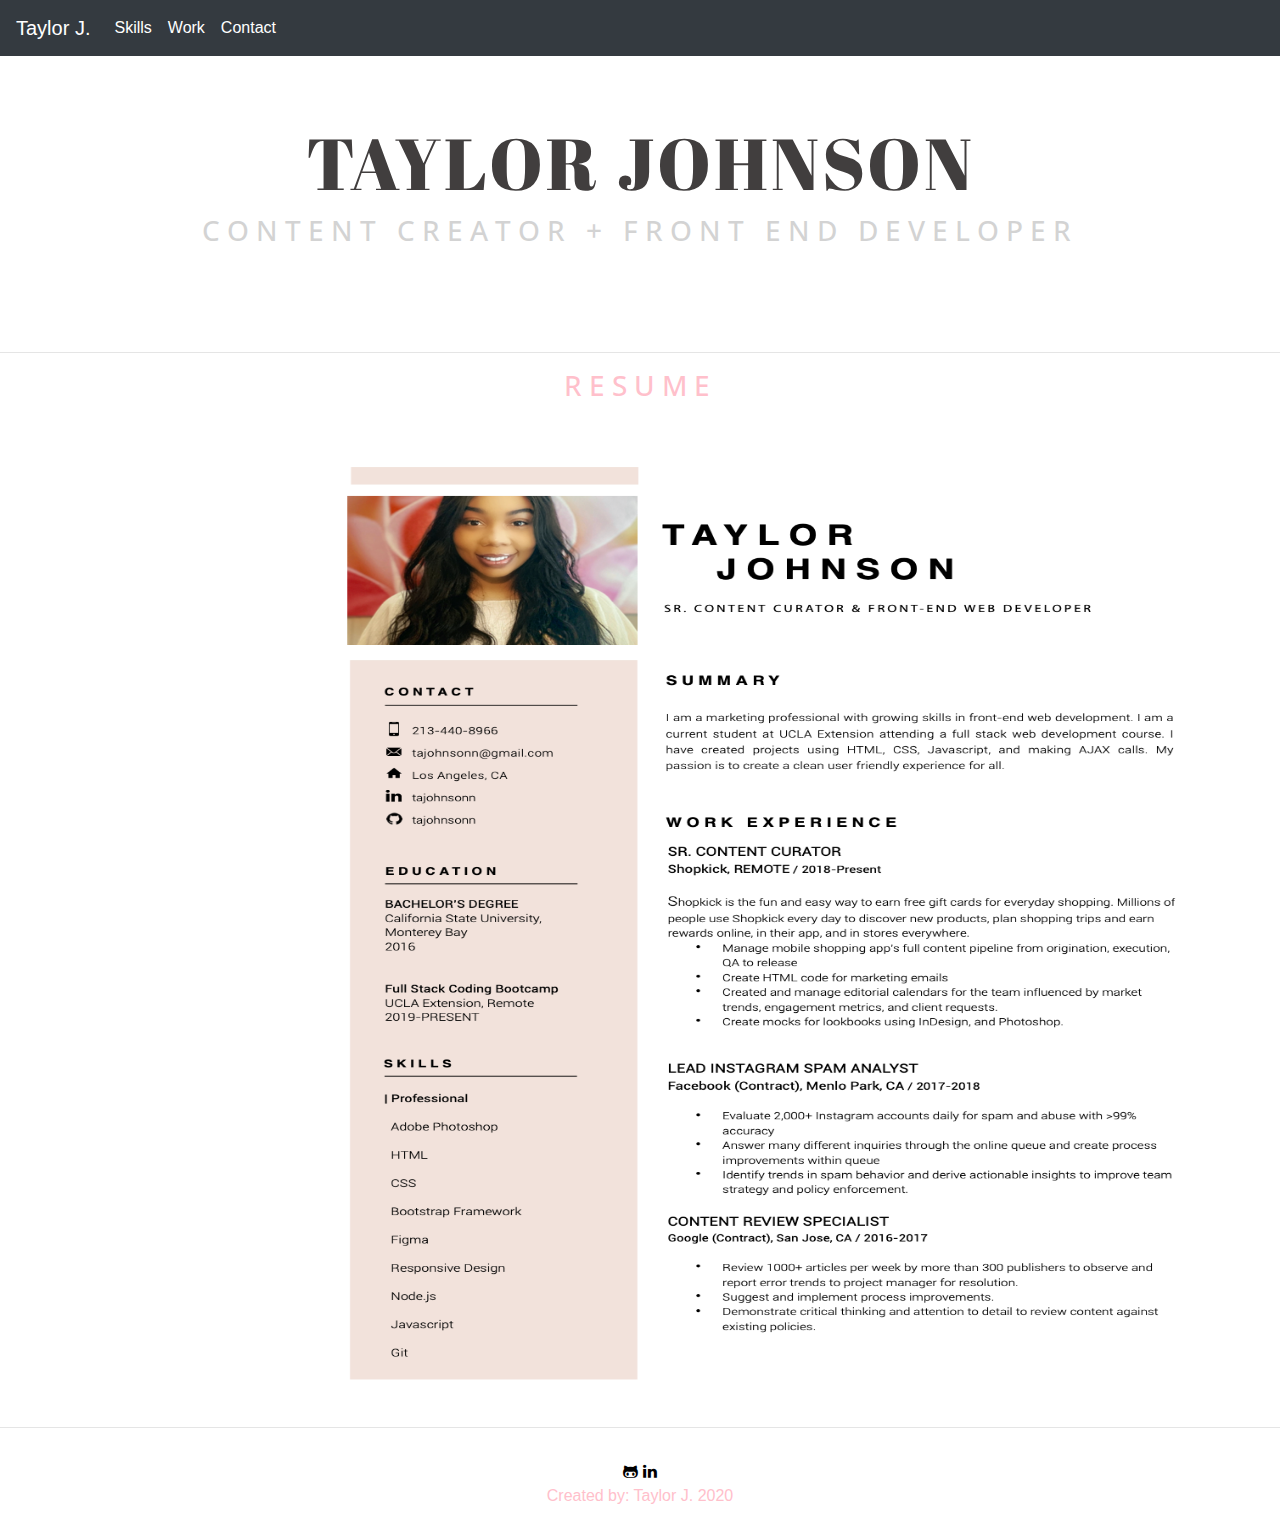
==== resume.html @ b0eb01bf "finished index. need to fix css on resume and project files." ====
<!doctype html>
<html lang="en">
  <head>
    <meta charset="utf-8">
    <meta name="viewport" content="width=device-width, initial-scale=1, shrink-to-fit=no">
    <meta name="description" content="">
    <meta name="author" content="Mark Otto, Jacob Thornton, and Bootstrap contributors">
    <meta name="generator" content="Jekyll v4.1.1">
    <link
    rel="stylesheet"
    href="https://stackpath.bootstrapcdn.com/bootstrap/4.5.2/css/bootstrap.min.css"
    integrity="sha384-JcKb8q3iqJ61gNV9KGb8thSsNjpSL0n8PARn9HuZOnIxN0hoP+VmmDGMN5t9UJ0Z"
    crossorigin="anonymous"
  />
  <link rel="stylesheet" href="https://cdnjs.cloudflare.com/ajax/libs/font-awesome/4.7.0/css/font-awesome.min.css">
  <link href="https://fonts.googleapis.com/css2?family=Abril+Fatface&display=swap" rel="stylesheet">
  <link href="https://fonts.googleapis.com/css2?family=Open+Sans:wght@300&display=swap" rel="stylesheet">
  <link href="https://fonts.googleapis.com/css2?family=Open+Sans&display=swap" rel="stylesheet">
  <link href="style.css" rel="stylesheet">
  <title>Taylor J. · Portfolio</title>
  </head>
  <body>
    <nav class="navbar navbar-expand-md navbar-dark fixed-top bg-dark">
  <a class="navbar-brand" href="index.html">Taylor J.</a>
  <button class="navbar-toggler" type="button" data-toggle="collapse" data-target="#navbarsExampleDefault" aria-controls="navbarsExampleDefault" aria-expanded="false" aria-label="Toggle navigation">
    <span class="navbar-toggler-icon"></span>
  </button>
  <div class="collapse navbar-collapse" id="navbarsExampleDefault">
    <ul class="navbar-nav mr-auto">
      <li class="nav-item active">
        <a class="nav-link" href="#">Skills <span class="sr-only">(current)</span></a>
      </li>
      <li class="nav-item active">
        <a class="nav-link" href="work.html">Work <span class="sr-only">(current)</span></a>
      </li>
      <li class="nav-item active">
        <a class="nav-link" href="#">Contact <span class="sr-only">(current)</span></a>
      </li>
  </div>
</nav>
<main role="main">
  <div class="jumbotron">
    <div class="top-container">
      <h1 class="display-3">TAYLOR JOHNSON</h1>
      <h3>CONTENT CREATOR + FRONT END DEVELOPER</h3>
    </div>
  </div>

  <hr>
<body>
  <div class="container">
        <h3 id="resume">RESUME</h3>
          <a href="assets/images/1_Page_Resume.pdf"><img class="resume" alt="100x100" width="920" height="1000" src="assets/images/taylorj.png"></a>
  </div> <!-- /container -->
 
</main>
<hr>
</body>

<footer class="footer mt-auto py-3">
  <div class="col-md-12 col-sm-12 center-col text-center">
      <a href="https://github.com/tajohnsonn"><i class="fa fa-github-alt"></i></a>
      <a href="https://www.linkedin.com/in/tajohnsonn/"><i class="fa fa-linkedin"></i></a>
  </div>
  <div class="col-md-12 col-sm-12 center-col text-center">
      <span class="small-text">Created by: Taylor J. 2020</span>
    </div>
    </div>
  </footer>
</html>
---- style.css ----
/* this is the start of styling the about me page */

body {
  padding-top: 3.5rem;
}
.jumbotron {
  background-color: white;
}
.container {
  width: auto;
  max-width: 680px;
  padding: 0 15px;
  text-align: center;
}

h1 {
  font-family: "Abril Fatface", cursive;
  text-align: center;
  letter-spacing: 3px;
  color: rgb(65, 62, 62);
}

h3 {
  font-family: "Open Sans", sans-serif;
  font-size: 28px;
  text-align: center;
  letter-spacing: 7px;
  color: lightgray;
}

p {
  font-family: "Open Sans", sans-serif;
  text-align: center;
}

h2 {
  text-align: center;
}
#portfolio-img {
  display: block;
  margin: 20px auto;
}

.fa {
  color: black;
  text-decoration: none;
}

.fa:hover {
  color: lightgray;
}

.small-text {
  color: pink;
}

/* this is the start of styling the resume page */

#resume {
  display: block;
  /* margin: 20px auto; */
  color: pink;
}

/* this is the start of styling the recent work/projects page */

.card-text {
  overflow-wrap: break-word;
}
.stretched-link {
  text-align: center;
  text-decoration: none;
  color: pink;
}
.stretched-link:hover {
  color: lightgray;
}

.portfolio-img {
  display: block;
  margin: 20px auto;
}
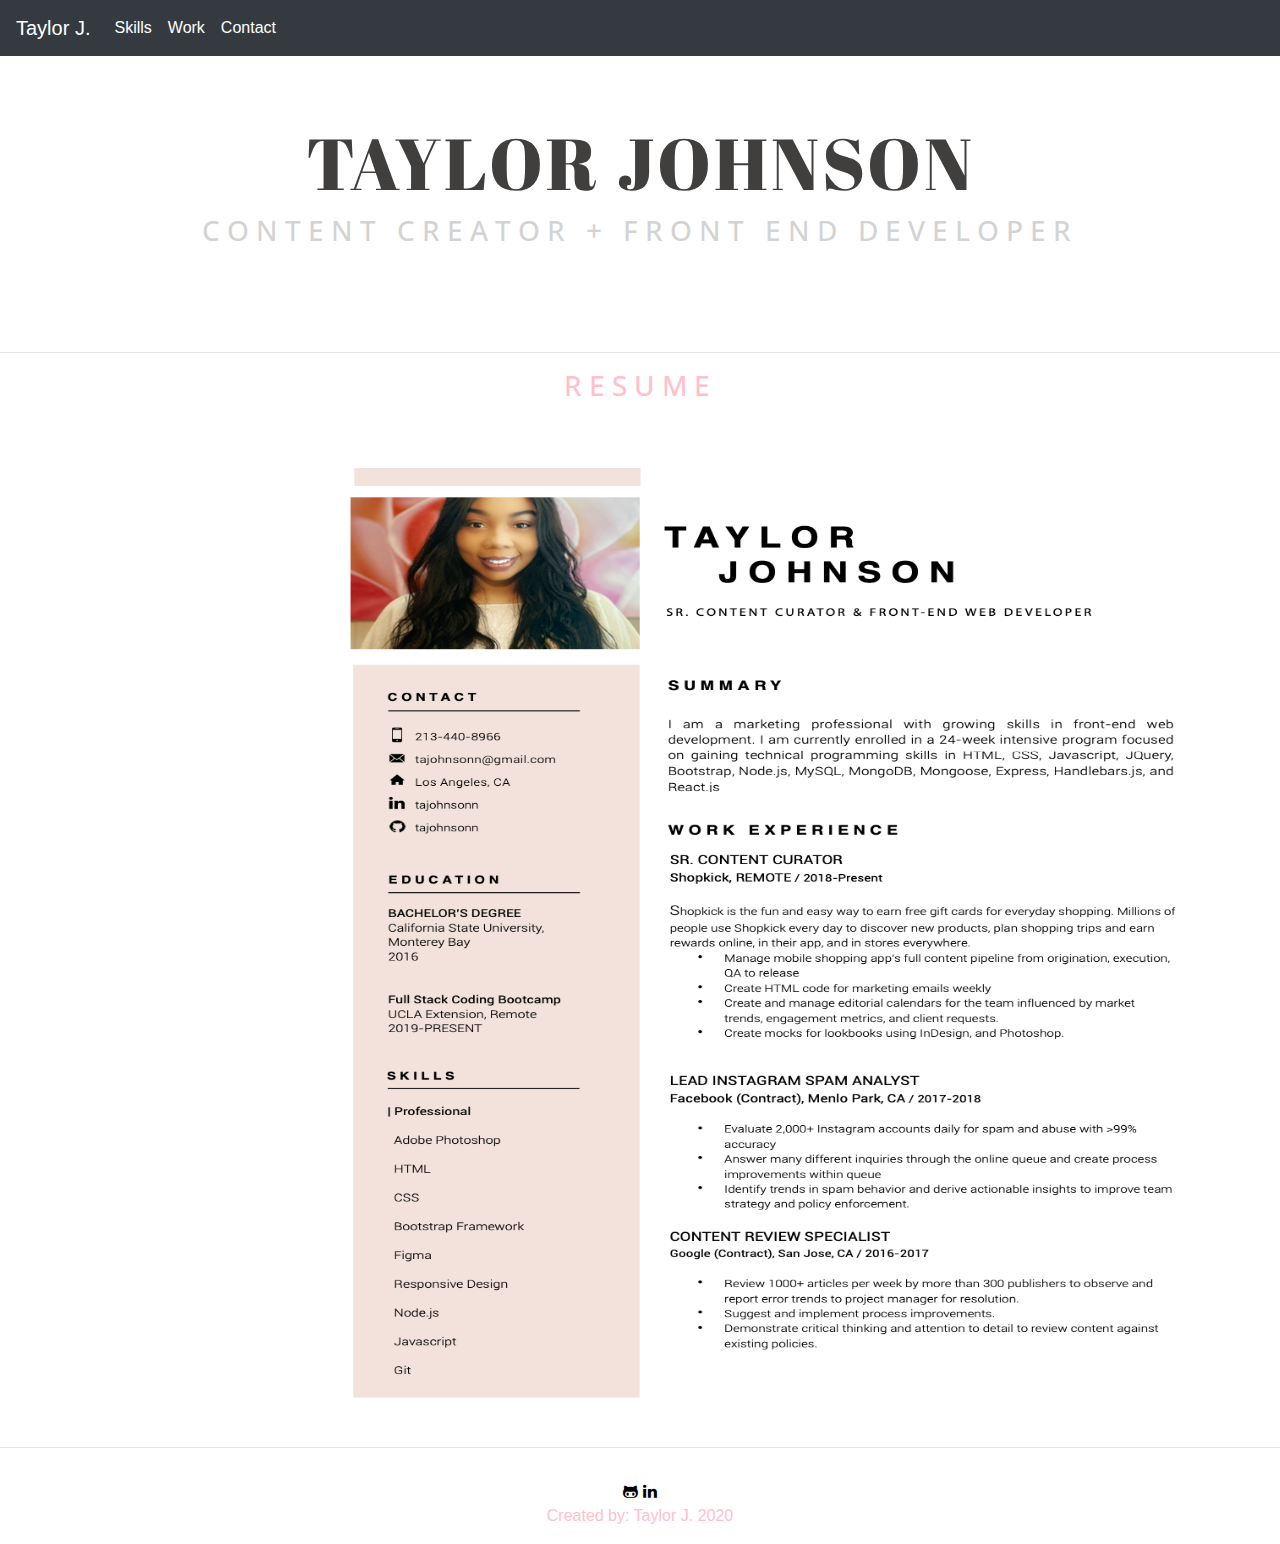
==== commit 2b40056f: "adding the skills page & updated resume" ====
--- a/resume.html
+++ b/resume.html
@@ -28,7 +28,7 @@
   <div class="collapse navbar-collapse" id="navbarsExampleDefault">
     <ul class="navbar-nav mr-auto">
       <li class="nav-item active">
-        <a class="nav-link" href="#">Skills <span class="sr-only">(current)</span></a>
+        <a class="nav-link" href="skills.html">Skills <span class="sr-only">(current)</span></a>
       </li>
       <li class="nav-item active">
         <a class="nav-link" href="work.html">Work <span class="sr-only">(current)</span></a>
@@ -50,7 +50,7 @@
 <body>
   <div class="container">
         <h3 id="resume">RESUME</h3>
-          <a href="assets/images/1_Page_Resume.pdf"><img class="resume" alt="100x100" width="920" height="1000" src="assets/images/taylorj.png"></a>
+          <a href="assets/images/updatedpdf.pdf"><img class="resume" alt="100x100" width="920" height="1020" src="assets/images/portfolio-img.png"></a>
   </div> <!-- /container -->
  
 </main>
--- a/style.css
+++ b/style.css
@@ -80,3 +80,9 @@
   display: block;
   margin: 20px auto;
 }
+
+/* this is the start of styling the skills page */
+
+#skill-icons {
+  margin-bottom: 50px;
+}
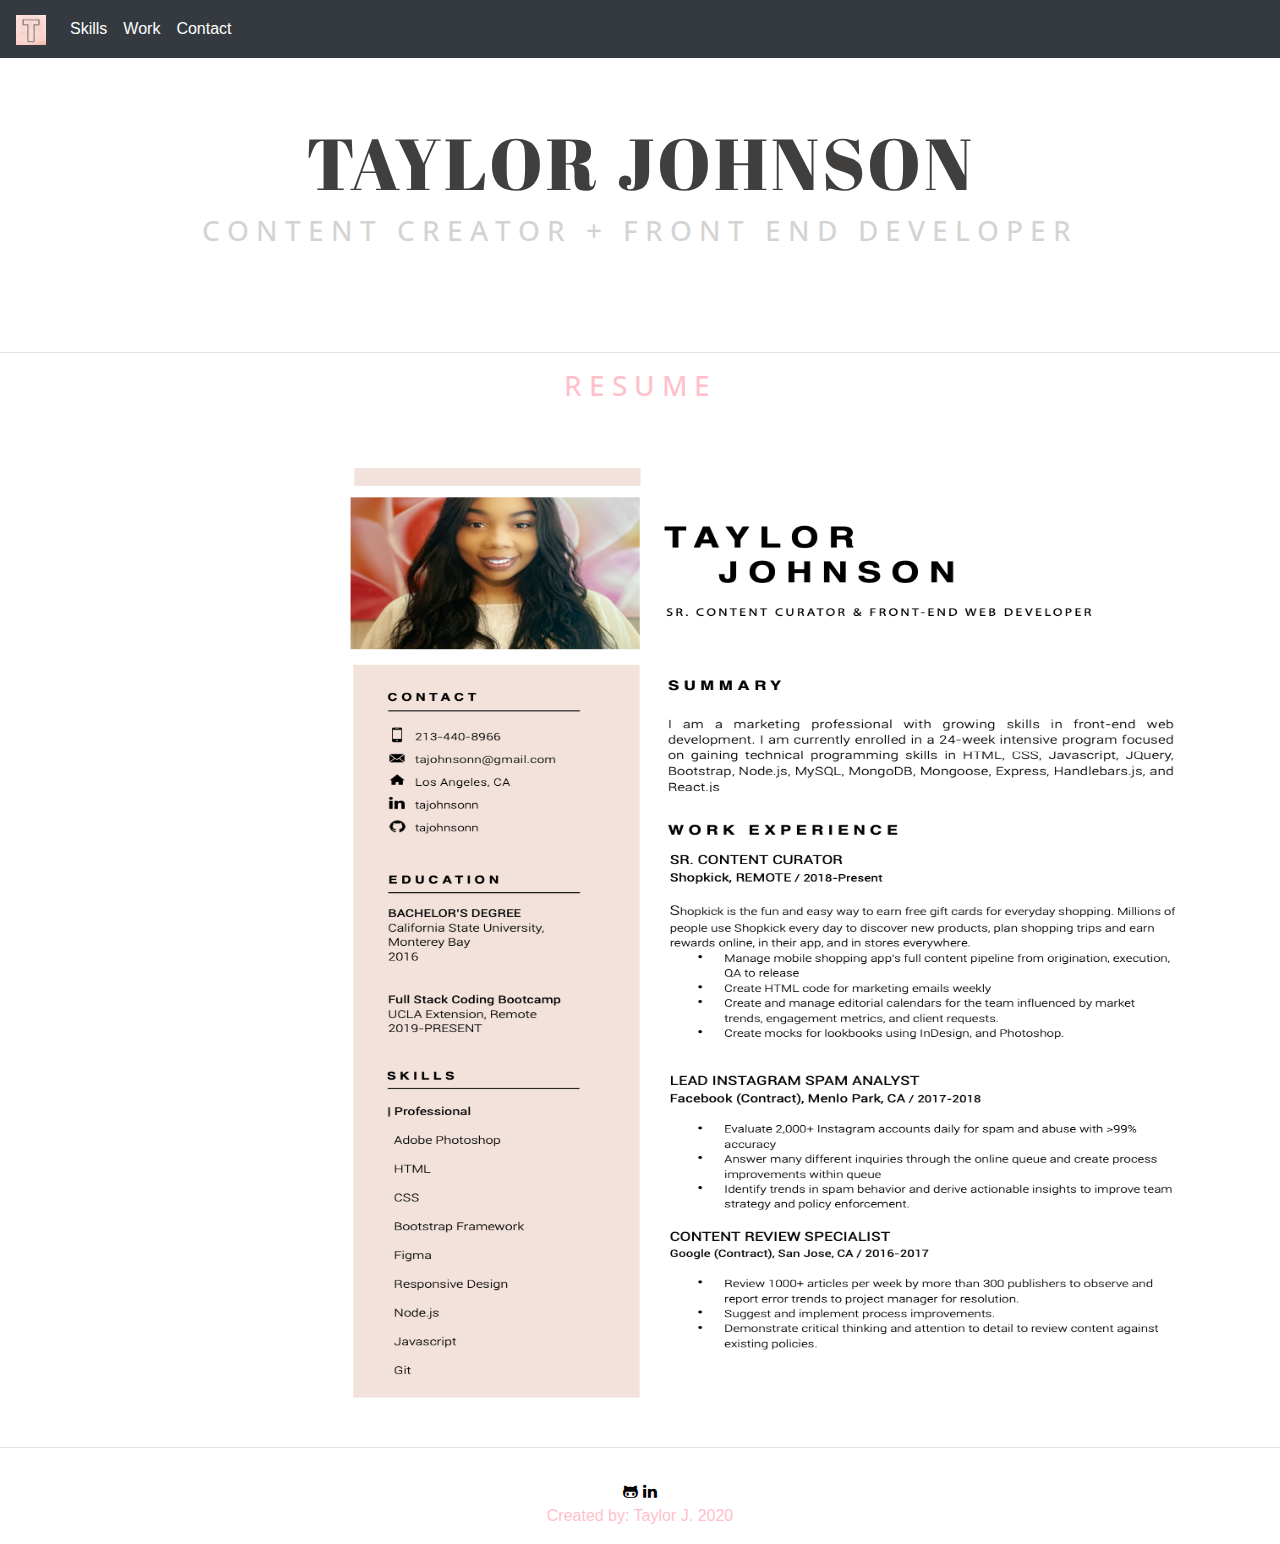
==== commit e471a0b2: "adding logo to all pages" ====
--- a/resume.html
+++ b/resume.html
@@ -17,11 +17,12 @@
   <link href="https://fonts.googleapis.com/css2?family=Open+Sans:wght@300&display=swap" rel="stylesheet">
   <link href="https://fonts.googleapis.com/css2?family=Open+Sans&display=swap" rel="stylesheet">
   <link href="style.css" rel="stylesheet">
+  <link rel = "icon" href = "assets/images/t.png" type = "tj-icon">
   <title>Taylor J. · Portfolio</title>
   </head>
   <body>
     <nav class="navbar navbar-expand-md navbar-dark fixed-top bg-dark">
-  <a class="navbar-brand" href="index.html">Taylor J.</a>
+  <a class="navbar-brand" href="index.html"><img src="assets/images/t.png" width="30" height="30" alt=""></a>
   <button class="navbar-toggler" type="button" data-toggle="collapse" data-target="#navbarsExampleDefault" aria-controls="navbarsExampleDefault" aria-expanded="false" aria-label="Toggle navigation">
     <span class="navbar-toggler-icon"></span>
   </button>
@@ -34,7 +35,7 @@
         <a class="nav-link" href="work.html">Work <span class="sr-only">(current)</span></a>
       </li>
       <li class="nav-item active">
-        <a class="nav-link" href="#">Contact <span class="sr-only">(current)</span></a>
+        <a class="nav-link" href="contact.html">Contact <span class="sr-only">(current)</span></a>
       </li>
   </div>
 </nav>
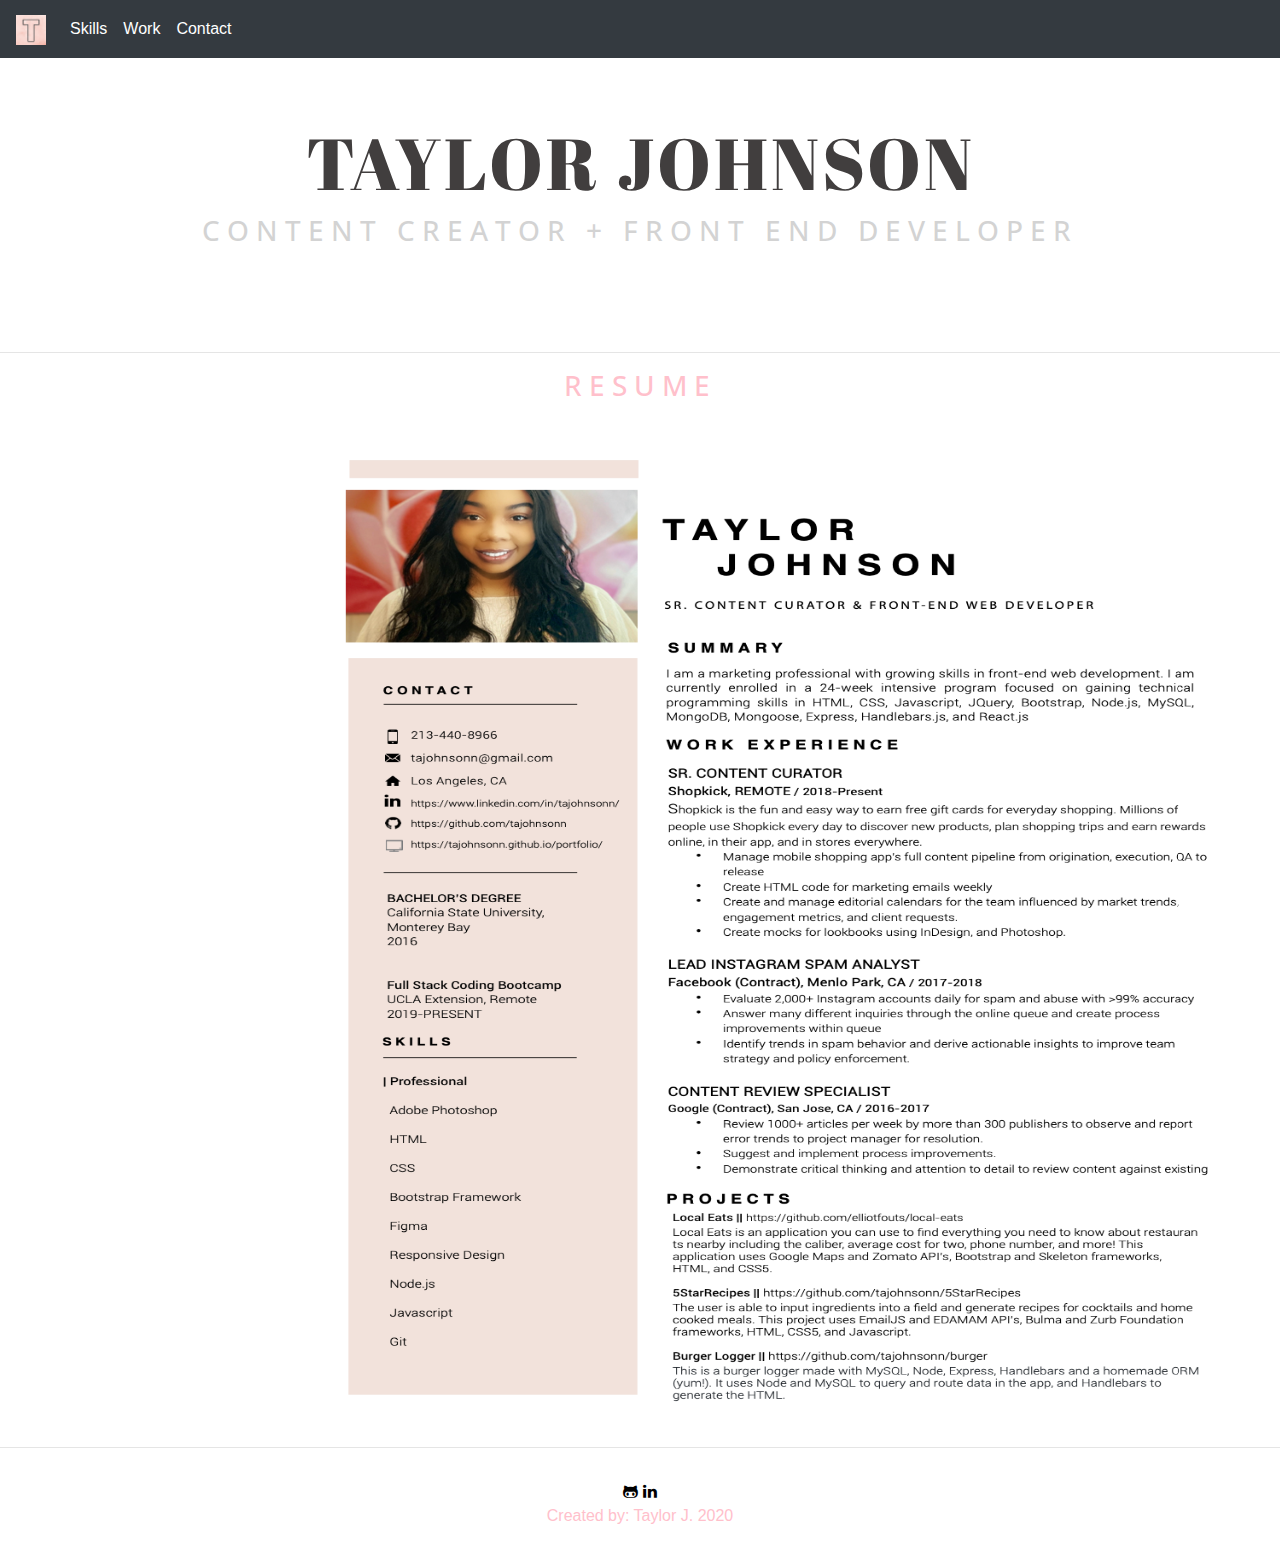
==== commit 7501acd3: "adding some stuff to resume" ====
--- a/resume.html
+++ b/resume.html
@@ -51,7 +51,7 @@
 <body>
   <div class="container">
         <h3 id="resume">RESUME</h3>
-          <a href="assets/images/updatedpdf.pdf"><img class="resume" alt="100x100" width="920" height="1020" src="assets/images/portfolio-img.png"></a>
+          <a href="assets/images/taylorJ-resume.pdf"><img class="resume" alt="100x100" width="920" height="1020" src="assets/images/taylorJ-resume-img.png"></a>
   </div> <!-- /container -->
  
 </main>
